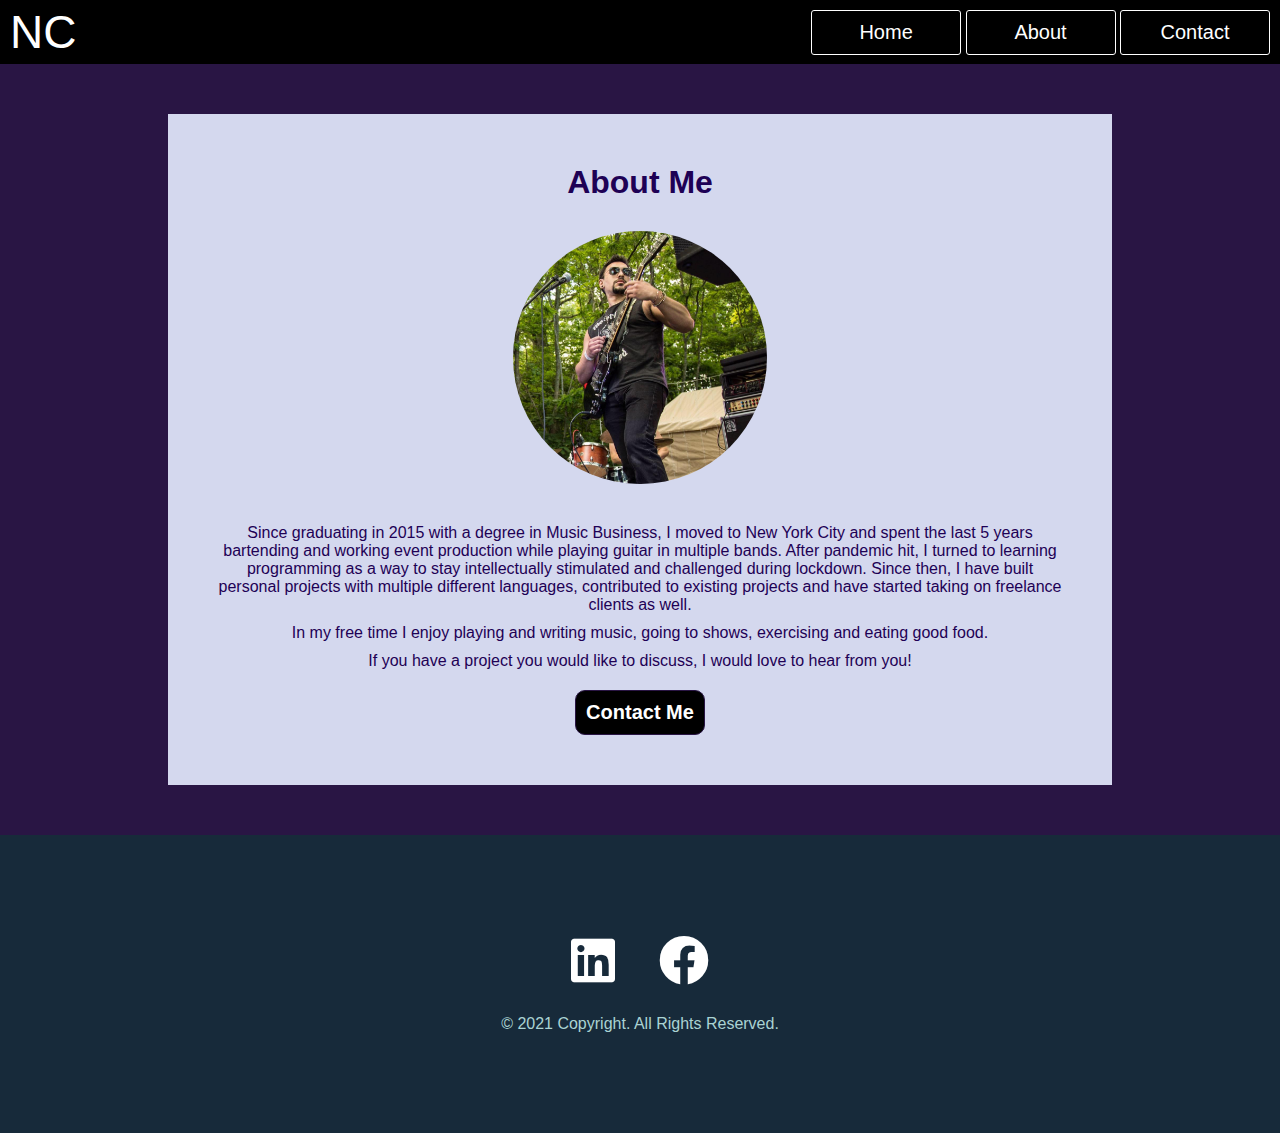
==== about.html @ f2c3773d "change about bio" ====
<!DOCTYPE html>
<html lang="en">

<head>
    <meta charset="UTF-8">
    <meta http-equiv="X-UA-Compatible" content="IE=edge">
    <meta name="viewport" content="width=device-width, initial-scale=1.0">
    <title>About</title>
    <link rel="stylesheet" href="assets/css/style.css">
    <link rel="stylesheet" href="assets/css/all.min.css">
    <style>
        #about {
            display: flex;
            justify-content: center;
            align-items: center;
            padding: 50px;
            background: rgb(41, 21, 68);
        }

        #aboutcontainer {
            text-align: center;
            background: #d4d8ee;
            width: 80%;
            padding: 50px;
            color: #1e0155;
            display: flex;
            flex-direction: column;
            justify-content: center;
            align-items: center;

        }

        p {
            margin-top: 10px;
        }

        .button {
            padding: 10px;
            border-radius: 10px;
            background: black;
            border: 1px solid rgb(41, 21, 68);
            margin-top: 20px;
            color: white;
            cursor: pointer;
            text-align: center;
            font-weight: bold;
            font-size: 20px;
            text-decoration: none;
            display: inline-block;
        }

        .button:hover {
            background: #172A3A;
            color: #09BC8A;
        }


        img {
            border-radius: 50%;
            padding: 30px 0;
            width: 30%;
        }

        footer {
            background: url(assets/img/mountain-stars.jpg);
            padding: 100px;
            background-size: cover;
            text-align: center;
        }

        @media screen and (max-width:768px) {

            img {
                width: 40%;
            }

        }

        @media screen and (max-width:480px) {

            img {
                width: 90%;
            }

        }
    </style>
</head>

<body>
    <header>
        <div id="logo">
            <h1><a href="index.html">NC</a></h1>
        </div>
        <nav>
            <ul>
                <li><a href="index.html">Home</a></li>
                <li><a href="about.html">About</a></li>
                <li><a href="contact.html">Contact</a></li>
            </ul>
        </nav>
    </header>
    <section id="about">
        <div id="aboutcontainer">
            <h1>About Me</h1>
            <img src="assets/img/nick guitar.jpg">
            <p>Since graduating in 2015 with a degree in Music Business, I moved to New York City and spent the last 5
                years bartending and
                working event production while playing guitar in multiple bands. After pandemic hit, I turned to
                learning programming as a way to stay intellectually stimulated and challenged during lockdown. Since
                then, I have built personal projects with multiple different languages, contributed to existing
                projects and have started taking on freelance clients as well. </p>
            <p>In my free time I enjoy playing and writing music, going to shows, exercising and eating good food.</p>
            <p>If you have a project you would like to discuss, I would love to hear from you!</p>
            <a class="button" href="contact.html">Contact Me</a>
        </div>
    </section>

    <footer>
        <span><a href="https://www.linkedin.com/in/nc1116/"><i class="linkedin fab fa-linkedin"></i></a></span>
        <span><a href="https://www.facebook.com/nick.cavaliere.14"><i class="facebook fab fa-facebook"></i></a></span>
        <p>&copy; 2021 Copyright. All Rights Reserved.</p>
    </footer>
</body>

</html>
---- assets/css/style.css ----
* {
    box-sizing: border-box;
    margin: 0;
    font-family: helvetica;

}

body {
    background: #172A3A;
    color: #aad3d3;
    
}

header {
    position: relative;
    background: black;
}

h2 {
    text-align: center;
}

#logo { 
    padding: 5px 10px;
}

#logo a {
    text-decoration: none;
    color: white;
    font-weight: normal;
    font-size: 46px;
}

nav {
    position: absolute;
    top: 10px;
    right: 10px;
}

nav ul {
    list-style-type: none;
}

nav li {
    display: inline-block;
    vertical-align: top;
}

nav a {
    font-size: 20px;
    display: block;
    text-decoration: none;
    padding: 10px;
    text-align: center;
    color: white;
    border: 1px solid white;
    font-size: 20px;
    width: 150px;
    border-radius: 3px;
}

nav li :hover {
    background: #172A3A;
    color: #09BC8A;
}

 footer {
    background: url(assets/img/mountain-stars.jpg);
    padding: 100px;
    background-size: cover;
    text-align: center;
}

footer span {
    padding: 20px;
}

footer p {
    padding-top: 20px;
}

.linkedin {
    color: white;
    font-size: 50px;
}

.facebook {
    color: white;
    font-size: 50px;
}
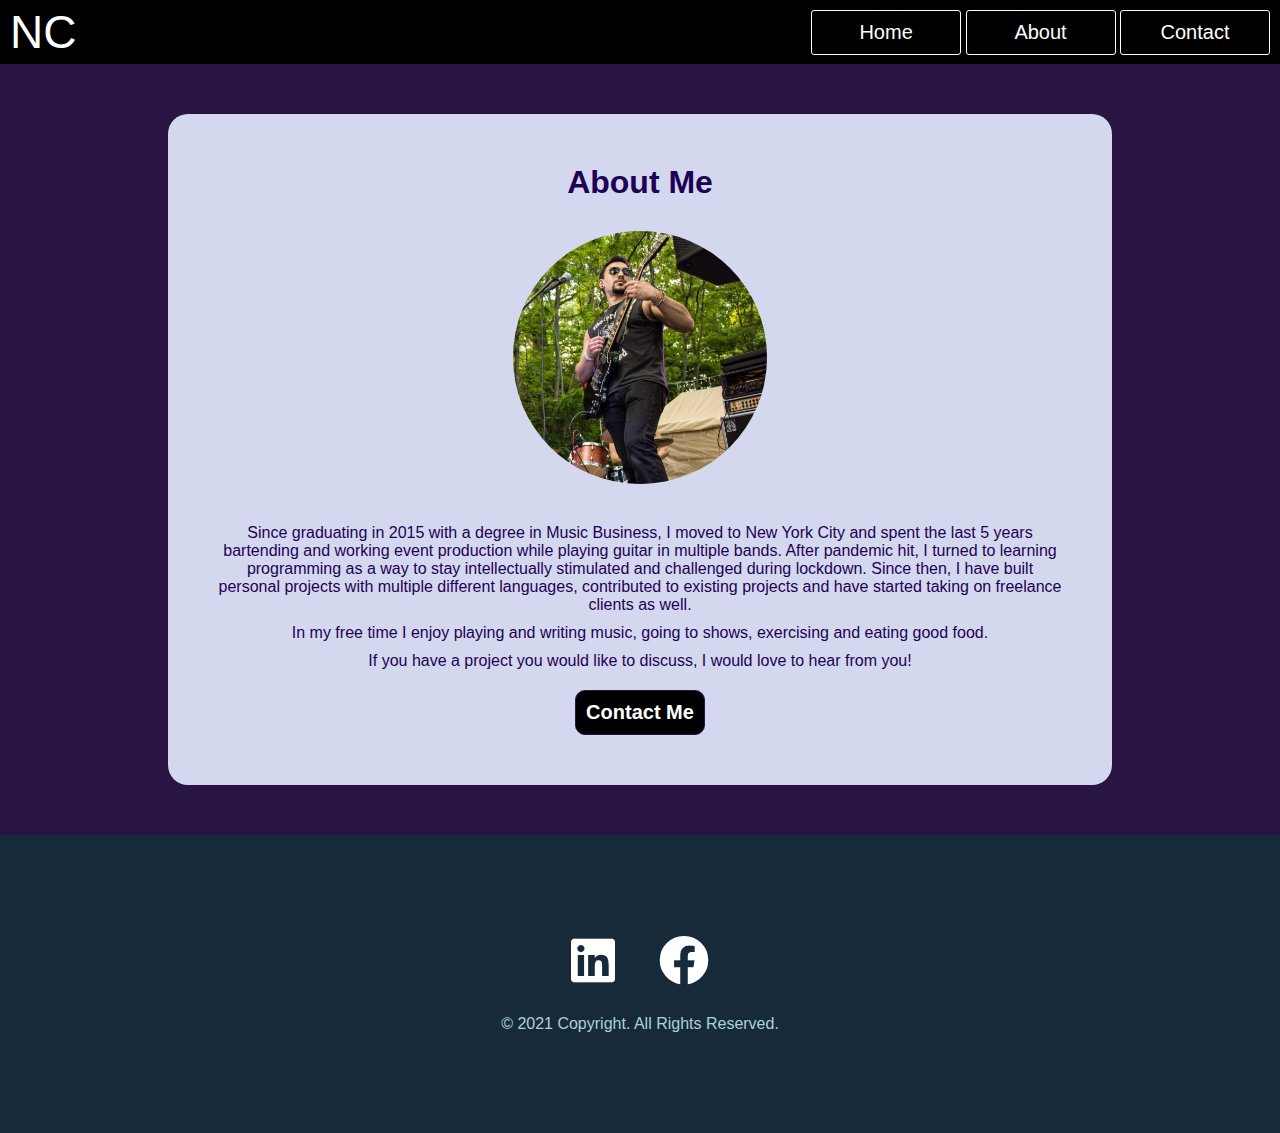
==== commit 7579ee2b: "more style changes" ====
--- a/about.html
+++ b/about.html
@@ -27,6 +27,7 @@
             flex-direction: column;
             justify-content: center;
             align-items: center;
+            border-radius: 20px;
 
         }
 
@@ -50,7 +51,7 @@
         }
 
         .button:hover {
-            background: #172A3A;
+            background: #211081;
             color: #09BC8A;
         }
 
--- a/assets/css/style.css
+++ b/assets/css/style.css
@@ -60,7 +60,7 @@
 }
 
 nav li :hover {
-    background: #172A3A;
+    background: #211081;
     color: #09BC8A;
 }
 
@@ -88,3 +88,13 @@
     color: white;
     font-size: 50px;
 }
+
+@media screen and (max-width: 480px) {
+    .facebook {
+        font-size: 30px;
+    }
+
+    .linkedin {
+        font-size: 30px;
+    }
+}
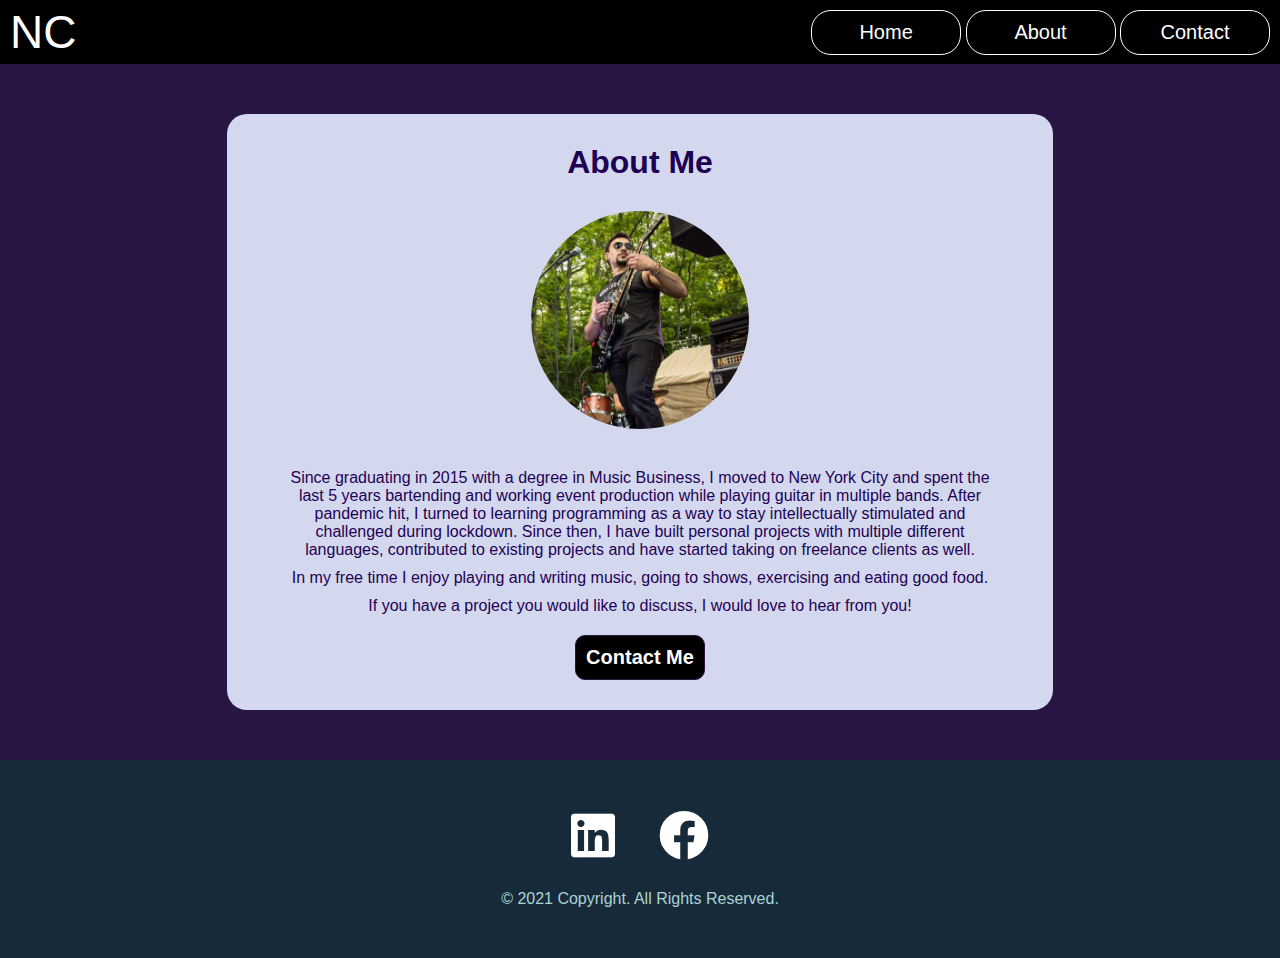
==== commit ac6cfcbd: "contact page style changes" ====
--- a/about.html
+++ b/about.html
@@ -20,8 +20,8 @@
         #aboutcontainer {
             text-align: center;
             background: #d4d8ee;
-            width: 80%;
-            padding: 50px;
+            width: 70%;
+            padding: 30px 50px;
             color: #1e0155;
             display: flex;
             flex-direction: column;
@@ -64,7 +64,7 @@
 
         footer {
             background: url(assets/img/mountain-stars.jpg);
-            padding: 100px;
+            padding: 50px 100px;
             background-size: cover;
             text-align: center;
         }
--- a/assets/css/style.css
+++ b/assets/css/style.css
@@ -56,7 +56,7 @@
     border: 1px solid white;
     font-size: 20px;
     width: 150px;
-    border-radius: 3px;
+    border-radius: 20px;
 }
 
 nav li :hover {
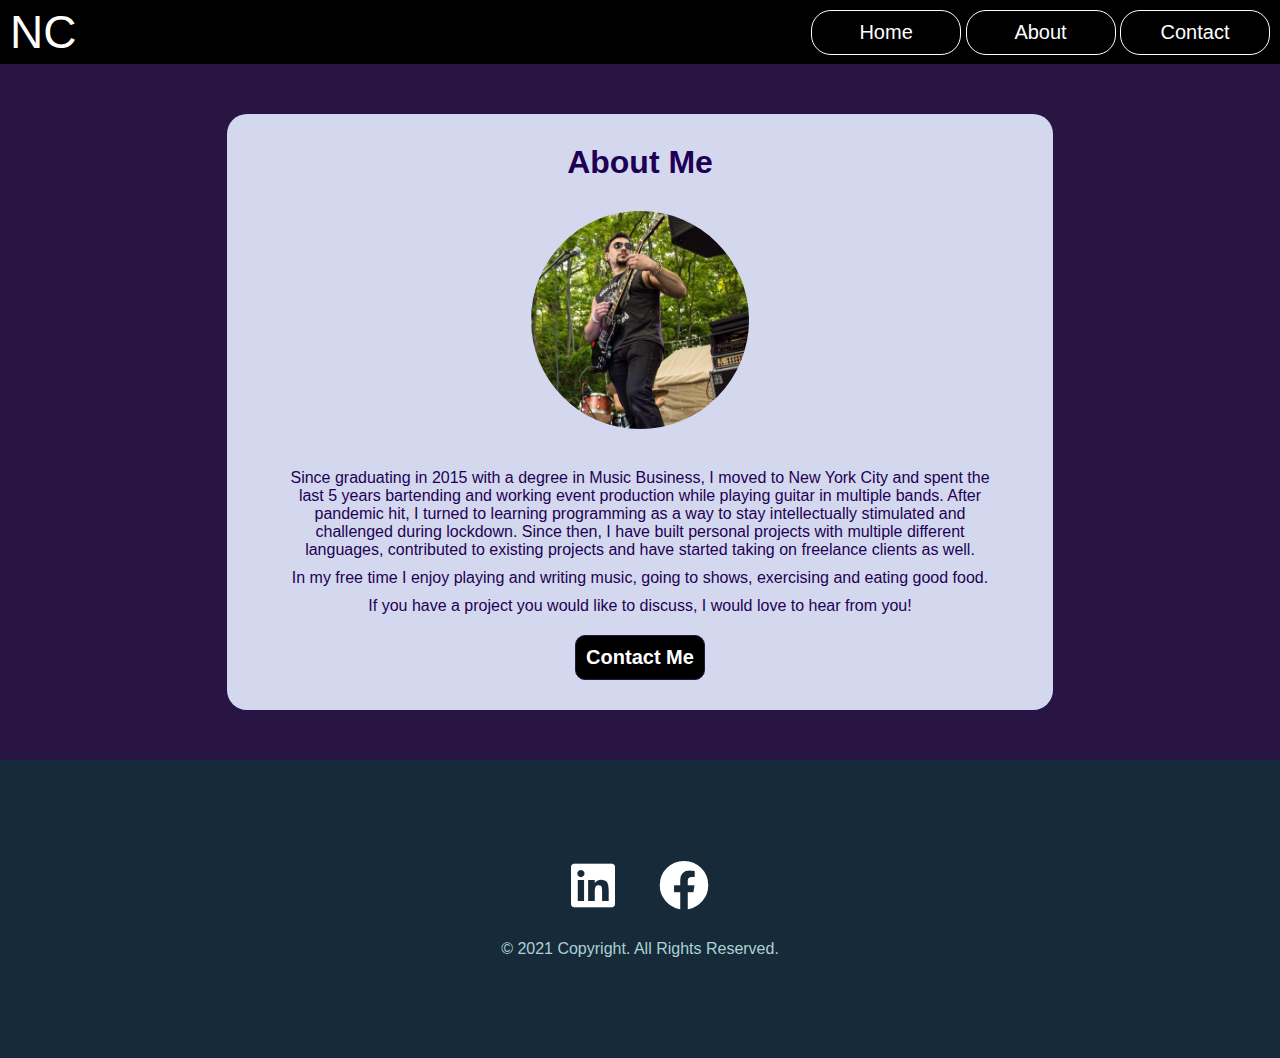
==== commit 9bd7e0e4: "fix footer" ====
--- a/about.html
+++ b/about.html
@@ -62,17 +62,19 @@
             width: 30%;
         }
 
-        footer {
-            background: url(assets/img/mountain-stars.jpg);
-            padding: 50px 100px;
-            background-size: cover;
-            text-align: center;
-        }
-
         @media screen and (max-width:768px) {
 
             img {
                 width: 40%;
+            }
+
+            #about {
+                padding: 50px;
+            }
+
+            #aboutcontainer {
+                width: 100%;
+                text-align: center;
             }
 
         }
@@ -81,6 +83,11 @@
 
             img {
                 width: 90%;
+            }
+
+            #aboutcontainer {
+                width: 90%;
+                padding: 20px 40px;
             }
 
         }
--- a/assets/css/style.css
+++ b/assets/css/style.css
@@ -64,8 +64,8 @@
     color: #09BC8A;
 }
 
- footer {
-    background: url(assets/img/mountain-stars.jpg);
+footer {
+    background: url(../img/mountain-stars.jpg);
     padding: 100px;
     background-size: cover;
     text-align: center;
